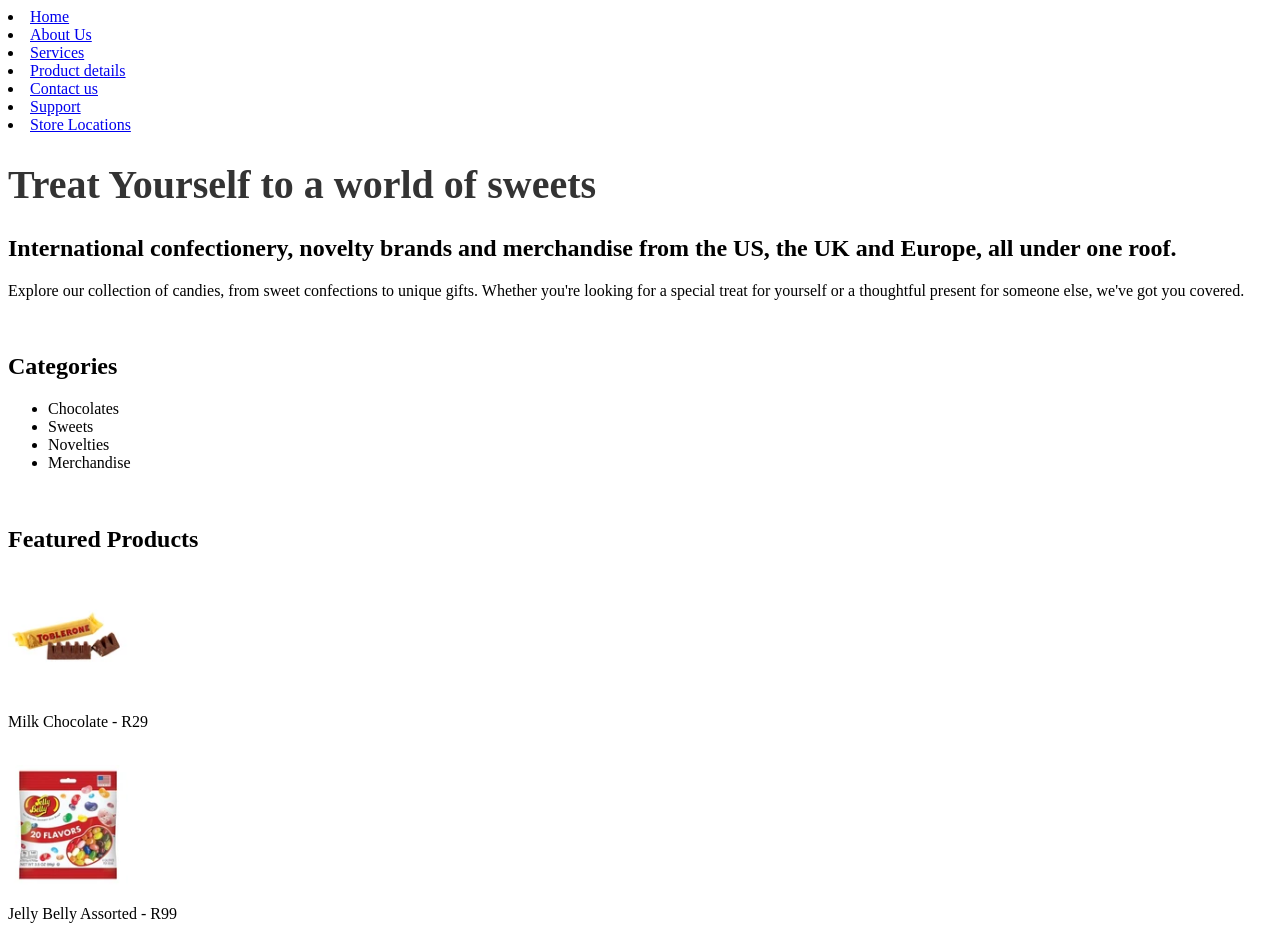
==== index.html @ aae962df "part 1 structure" ====
<!DOCTYPE html>
<html lang="en">
<head>
    <meta charset="UTF-8">
    <meta name="viewport" content="width=device-width, initial-scale=1.0">
    <title>Candylicious - Home</title>
</head>
<body>
    <nav>
        <li><a href="index.html">Home</a></li>
        <li><a href="about.html">About Us</a></li>
        <li><a href="services.html">Services</a></li>
        <li><a href="products.html">Product details</a></li>
        <li><a href="contact.html">Contact us</a></li>
        <li><a href="support.html">Support</a></li>
        <li><a href="location.html">Store Locations</a></li>
    </nav>
<h1 style="color: #333; font-size: 2.5em;">Treat Yourself to a world of sweets</h1>
<h2>International confectionery, novelty brands and merchandise from the US, the UK and Europe, all under one roof.</h2>
<p>Explore our collection of candies, from sweet confections to unique gifts. Whether you're looking for a special treat for yourself or a thoughtful present for someone else, we've got you covered.
</p>
<br>
<h2>Categories</h2>
<ul>
    <li>Chocolates</li>
    <li>Sweets</li>
    <li>Novelties</li>
    <li>Merchandise</li>
</ul>
<br>
<h2>Featured Products</h2>
<img src="img/toble-20g.webp" width="120">
<p>Milk Chocolate - R29</p>
<br>
<img src="img/jelly-belly-20-assorted.webp" width="120">
<p>Jelly Belly Assorted - R99</p>

</body>
</html>
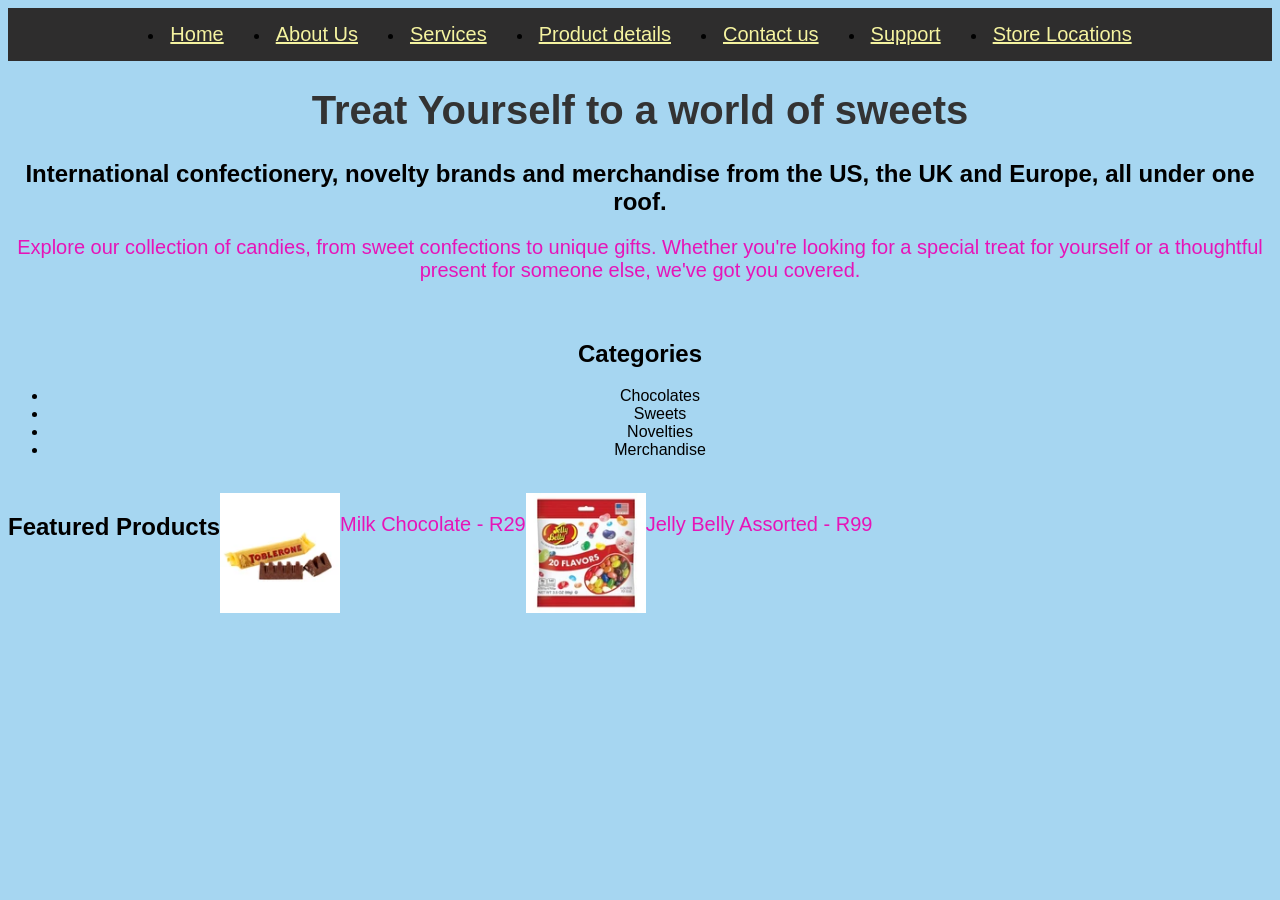
==== commit 1bc92700: "New feature: Added CSS styling to the website" ====
--- a/index.html
+++ b/index.html
@@ -4,9 +4,8 @@
     <meta charset="UTF-8">
     <meta name="viewport" content="width=device-width, initial-scale=1.0">
     <title>Candylicious - Home</title>
-</head>
-<body>
-    <nav>
+    <link rel="stylesheet" href="style.css">
+     <nav>
         <li><a href="index.html">Home</a></li>
         <li><a href="about.html">About Us</a></li>
         <li><a href="services.html">Services</a></li>
@@ -15,6 +14,9 @@
         <li><a href="support.html">Support</a></li>
         <li><a href="location.html">Store Locations</a></li>
     </nav>
+</head>
+<body>
+   
 <h1 style="color: #333; font-size: 2.5em;">Treat Yourself to a world of sweets</h1>
 <h2>International confectionery, novelty brands and merchandise from the US, the UK and Europe, all under one roof.</h2>
 <p>Explore our collection of candies, from sweet confections to unique gifts. Whether you're looking for a special treat for yourself or a thoughtful present for someone else, we've got you covered.
@@ -28,12 +30,13 @@
     <li>Merchandise</li>
 </ul>
 <br>
+<section class="Products">
 <h2>Featured Products</h2>
 <img src="img/toble-20g.webp" width="120">
 <p>Milk Chocolate - R29</p>
 <br>
 <img src="img/jelly-belly-20-assorted.webp" width="120">
 <p>Jelly Belly Assorted - R99</p>
-
+</section>
 </body>
 </html>
--- a/style.css
+++ b/style.css
@@ -0,0 +1,67 @@
+body {
+    background-color: #a6d6f1;
+    font-family: Arial, sans-serif;
+    text-align: center;
+}
+
+h1 {
+    color: #c3e40d;
+}
+
+p {
+    color: #e614b8;
+    font-size: 20px;
+}
+
+button {
+    background-color: #4CAF50;
+    color: white;
+    padding: 10px 20px;
+    border: none;
+    border-radius: 5px;
+    cursor: pointer;
+}
+
+.hero {
+    background-color: #23d11d;
+    padding: 60px 30px;
+    text-align: center;
+    margin: 30px;
+    border-radius: 25px;
+}
+
+nav {
+    display: flex;
+    justify-content: center;
+    gap: 30px;
+    background-color: #2e2d2d;
+    padding: 15px;
+}
+nav a {
+    color: rgb(245, 243, 160);
+    font-size: 20px;
+}
+
+nav a:hover {
+    text-decoration: underline;
+}
+
+.content {
+    background-color: #e68b14;
+    text-align: center;
+    padding: 60px 30px;
+    margin: 30px;
+    border-radius: 25px;
+}
+
+.footer {
+    background-color: #2e2d2d;
+    text-align: left;
+    padding: 60px 30px;
+    margin: 30px;
+    border-radius: 25px;    
+}
+.Products {
+    display: flex;
+    flex-direction: row;
+}
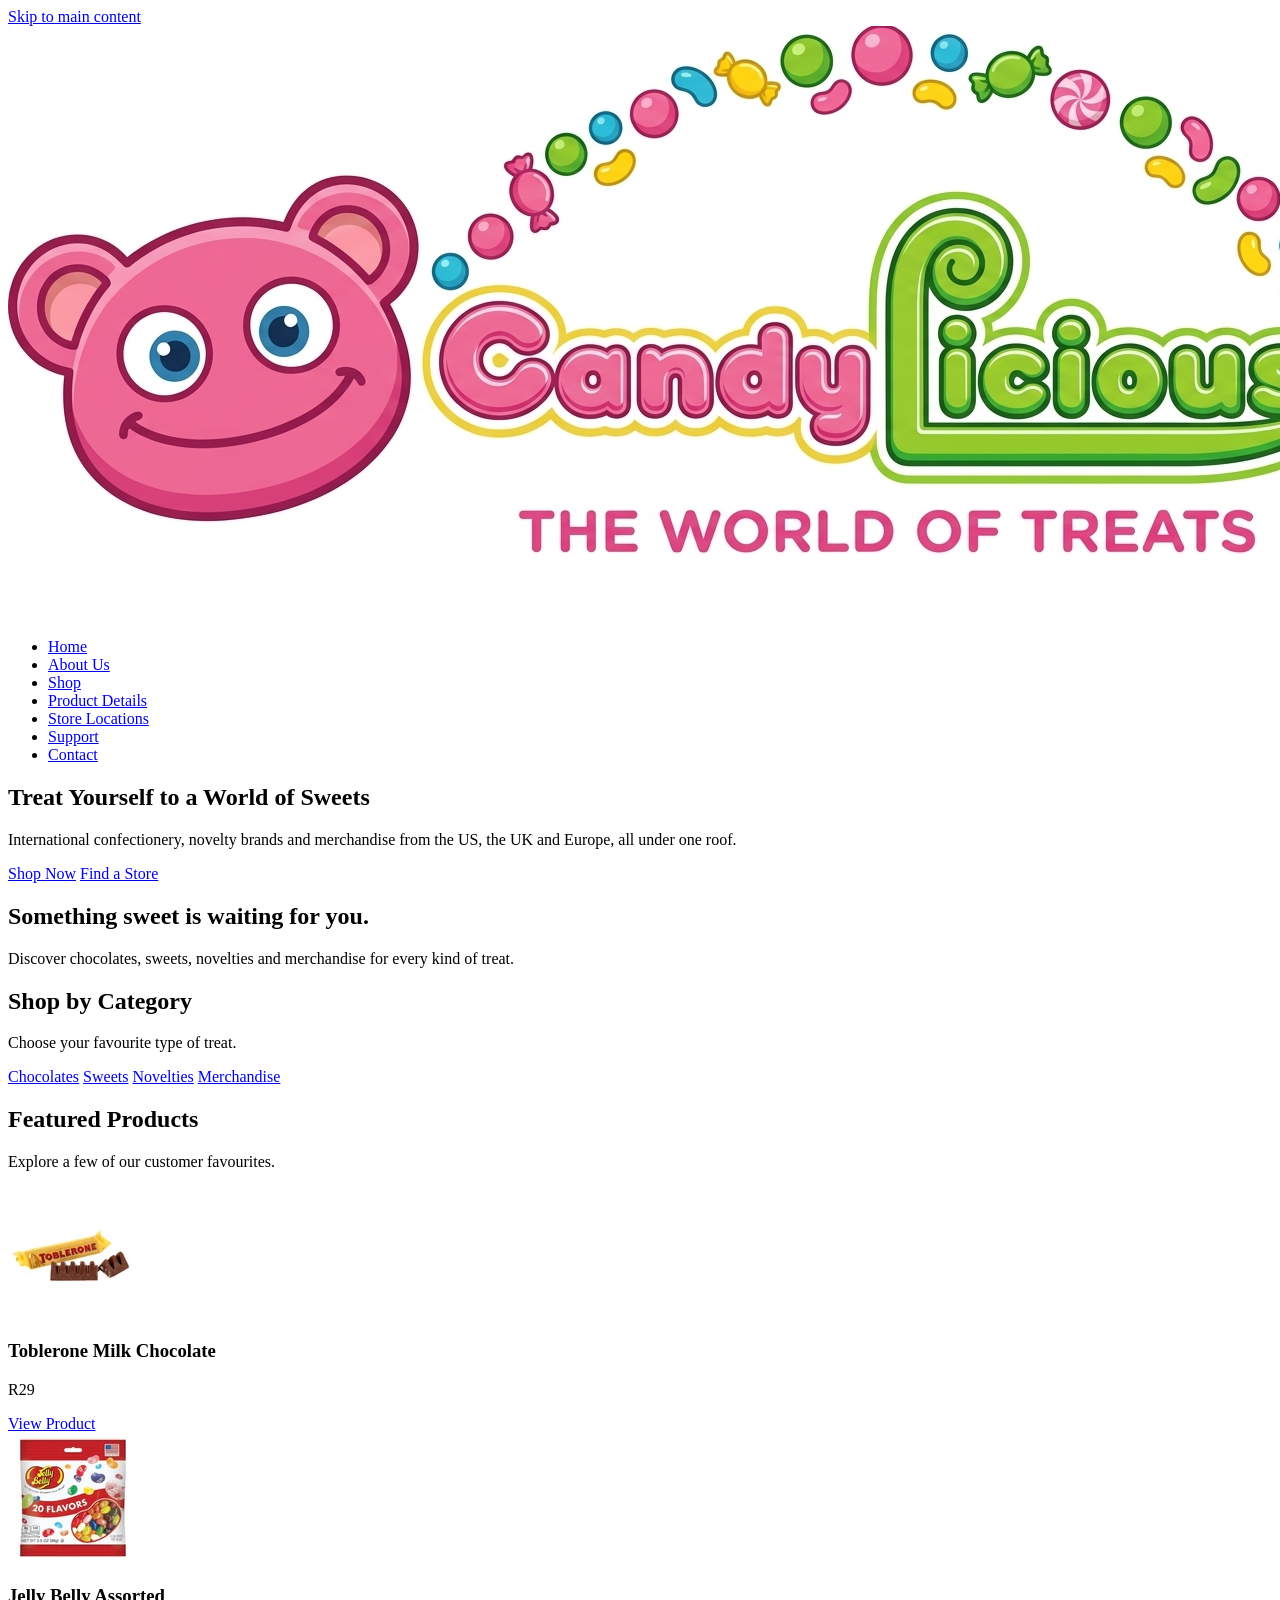
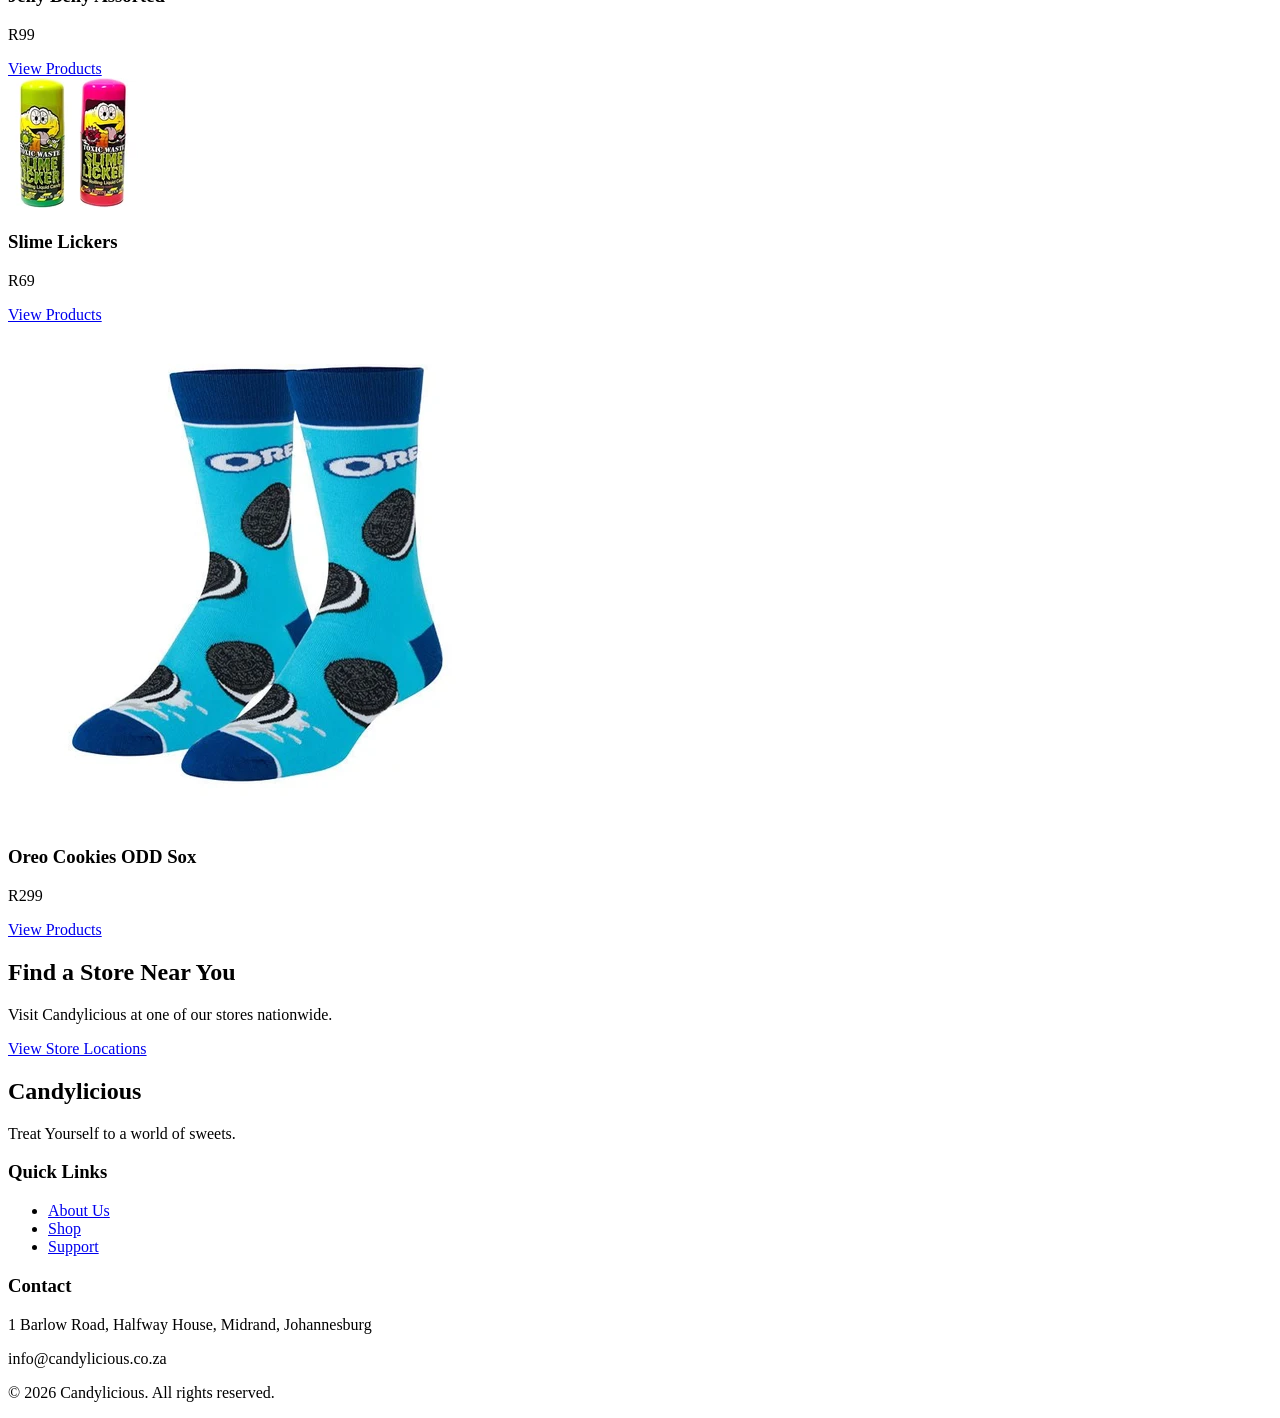
==== commit 654725c8: "updated  4 pages" ====
--- a/index.html
+++ b/index.html
@@ -1,42 +1,119 @@
 <!DOCTYPE html>
 <html lang="en">
 <head>
-    <meta charset="UTF-8">
-    <meta name="viewport" content="width=device-width, initial-scale=1.0">
-    <title>Candylicious - Home</title>
-    <link rel="stylesheet" href="style.css">
-     <nav>
-        <li><a href="index.html">Home</a></li>
-        <li><a href="about.html">About Us</a></li>
-        <li><a href="services.html">Services</a></li>
-        <li><a href="products.html">Product details</a></li>
-        <li><a href="contact.html">Contact us</a></li>
-        <li><a href="support.html">Support</a></li>
-        <li><a href="location.html">Store Locations</a></li>
-    </nav>
+  <meta charset="UTF-8">
+  <meta name="viewport" content="width=device-width, initial-scale=1.0">
+  <meta name="description" content="Candylicious offers global confectionery, novelty brands and merchandise.">
+  <title>Candylicious | Home</title>
+  <link rel="stylesheet" href="css/style.css">
 </head>
 <body>
-   
-<h1 style="color: #333; font-size: 2.5em;">Treat Yourself to a world of sweets</h1>
-<h2>International confectionery, novelty brands and merchandise from the US, the UK and Europe, all under one roof.</h2>
-<p>Explore our collection of candies, from sweet confections to unique gifts. Whether you're looking for a special treat for yourself or a thoughtful present for someone else, we've got you covered.
-</p>
-<br>
-<h2>Categories</h2>
-<ul>
-    <li>Chocolates</li>
-    <li>Sweets</li>
-    <li>Novelties</li>
-    <li>Merchandise</li>
-</ul>
-<br>
-<section class="Products">
-<h2>Featured Products</h2>
-<img src="img/toble-20g.webp" width="120">
-<p>Milk Chocolate - R29</p>
-<br>
-<img src="img/jelly-belly-20-assorted.webp" width="120">
-<p>Jelly Belly Assorted - R99</p>
-</section>
+  <a class="skip-link" href="#main-content">Skip to main content</a>
+  <header class="site-header">
+    <div class="container header-inner">
+      <a class="brand" href="index.html">
+        <span class="brand-mark" aria-hidden="true">
+          <img src="img/logo_with_name.jpg" alt="Candylicious logo">
+        </span>
+       
+      </a>
+      <nav aria-label="Main navigation">
+        <ul class="nav-list">
+          <li><a class="active" href="index.html">Home</a></li>
+          <li><a href="about.html">About Us</a></li>
+          <li><a href="services.html">Shop</a></li>
+          <li><a href="products.html">Product Details</a></li>
+          <li><a href="location.html">Store Locations</a></li>
+          <li><a href="support.html">Support</a></li>
+          <li><a href="contact.html">Contact</a></li>
+        </ul>
+      </nav>
+    </div>
+  </header>
+
+  <main id="main-content">
+    <section class="hero">
+      <div class="container hero-grid">
+        <div>
+          <h1>Treat Yourself to a World of Sweets</h1>
+          <p>International confectionery, novelty brands and merchandise from the US, the UK and Europe, all under one roof.</p>
+          <div class="hero-actions">
+            <a class="btn" href="services.html">Shop Now</a>
+            <a class="btn btn-secondary" href="location.html">Find a Store</a>
+          </div>
+        </div>
+        <div class="hero-card">
+          <h2>Something sweet is waiting for you.</h2>
+          <p>Discover chocolates, sweets, novelties and merchandise for every kind of treat.</p>
+        </div>
+      </div>
+    </section>
+
+    <section class="section" aria-labelledby="categories-heading">
+      <div class="container">
+        <div class="section-heading">
+          <h2 id="categories-heading">Shop by Category</h2>
+          <p>Choose your favourite type of treat.</p>
+        </div>
+        <div class="category-grid">
+          <a class="category-card" href="services.html#chocolates">Chocolates</a>
+          <a class="category-card" href="services.html#sweets">Sweets</a>
+          <a class="category-card" href="services.html#novelties">Novelties</a>
+          <a class="category-card" href="services.html#merchandise">Merchandise</a>
+        </div>
+      </div>
+    </section>
+
+    <section class="section" aria-labelledby="featured-heading">
+      <div class="container">
+        <div class="section-heading">
+          <h2 id="featured-heading">Featured Products</h2>
+          <p>Explore a few of our customer favourites.</p>
+        </div>
+        <div class="product-grid">
+          <article class="product-card">
+            <img src="img/toble-20g.webp" alt="Toblerone milk chocolate bar" loading="lazy">
+            <h3>Toblerone Milk Chocolate</h3>
+            <p class="price">R29</p>
+            <a class="btn" href="products.html">View Product</a>
+          </article>
+          <article class="product-card">
+            <img src="img/jelly-belly-20-assorted.webp" alt="Jelly Belly assorted sweets" loading="lazy">
+            <h3>Jelly Belly Assorted</h3>
+            <p class="price">R99</p>
+            <a class="btn" href="services.html#sweets">View Products</a>
+          </article>
+          <article class="product-card">
+            <img src="img/slime-lickers.webp" alt="Slime Lickers novelty sweet" loading="lazy">
+            <h3>Slime Lickers</h3>
+            <p class="price">R69</p>
+            <a class="btn" href="services.html#novelties">View Products</a>
+          </article>
+          <article class="product-card">
+            <img src="img/odd-sox-mens-crew-oreo-cookies-.webp" alt="Oreo Cookies novelty socks" loading="lazy">
+            <h3>Oreo Cookies ODD Sox</h3>
+            <p class="price">R299</p>
+            <a class="btn" href="services.html#merchandise">View Products</a>
+          </article>
+        </div>
+      </div>
+    </section>
+
+    <section class="container promo-strip">
+      <h2>Find a Store Near You</h2>
+      <p>Visit Candylicious at one of our stores nationwide.</p>
+      <a class="btn btn-secondary" href="location.html">View Store Locations</a>
+    </section>
+  </main>
+
+  <footer class="site-footer">
+    <div class="container footer-grid">
+      <div><h2>Candylicious</h2><p>Treat Yourself to a world of sweets.</p></div>
+      <div><h3>Quick Links</h3><ul><li><a href="about.html">About Us</a></li><li><a href="services.html">Shop</a></li><li><a href="support.html">Support</a></li></ul></div>
+      <div><h3>Contact</h3><p>1 Barlow Road, Halfway House, Midrand, Johannesburg</p><p>info@candylicious.co.za</p></div>
+    </div>
+    <div class="container copyright"><p>&copy; 2026 Candylicious. All rights reserved.</p></div>
+  </footer>
+  <script src="js/main.js"></script>
 </body>
-</html>+</html>
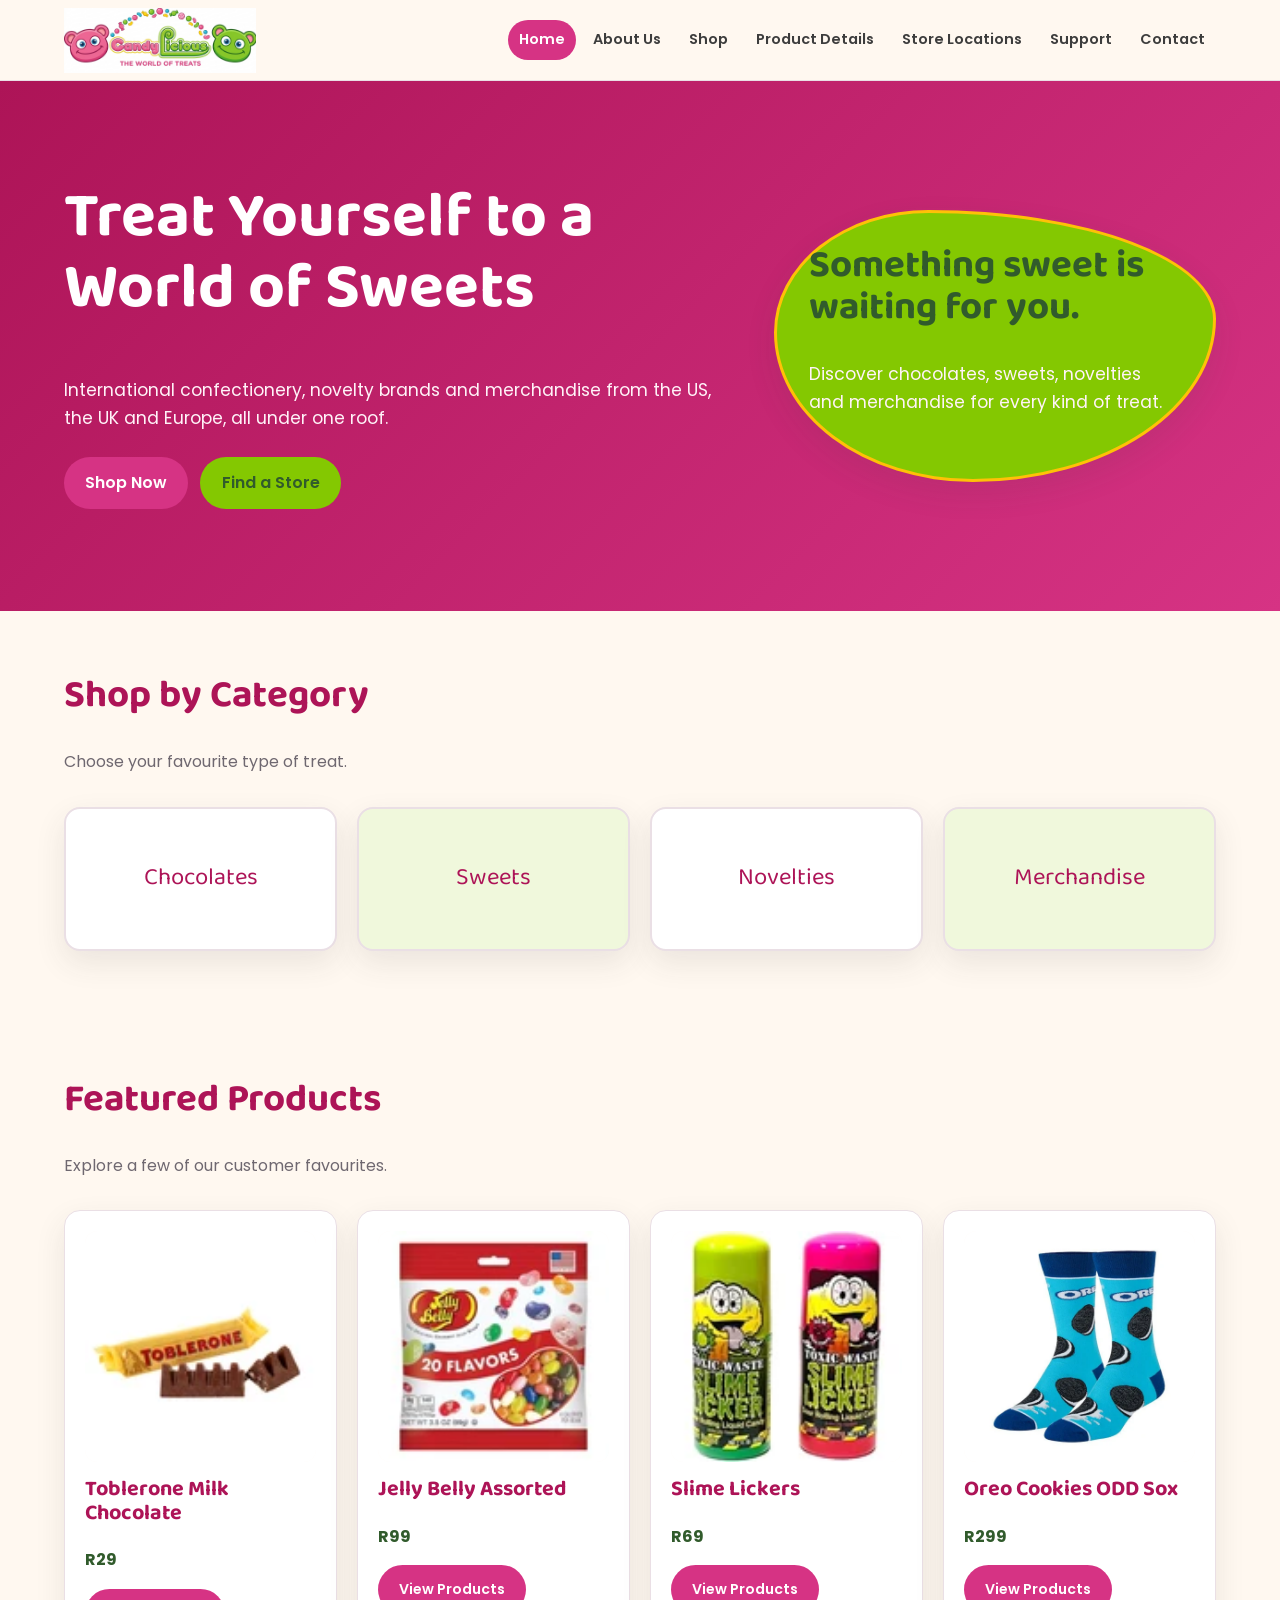
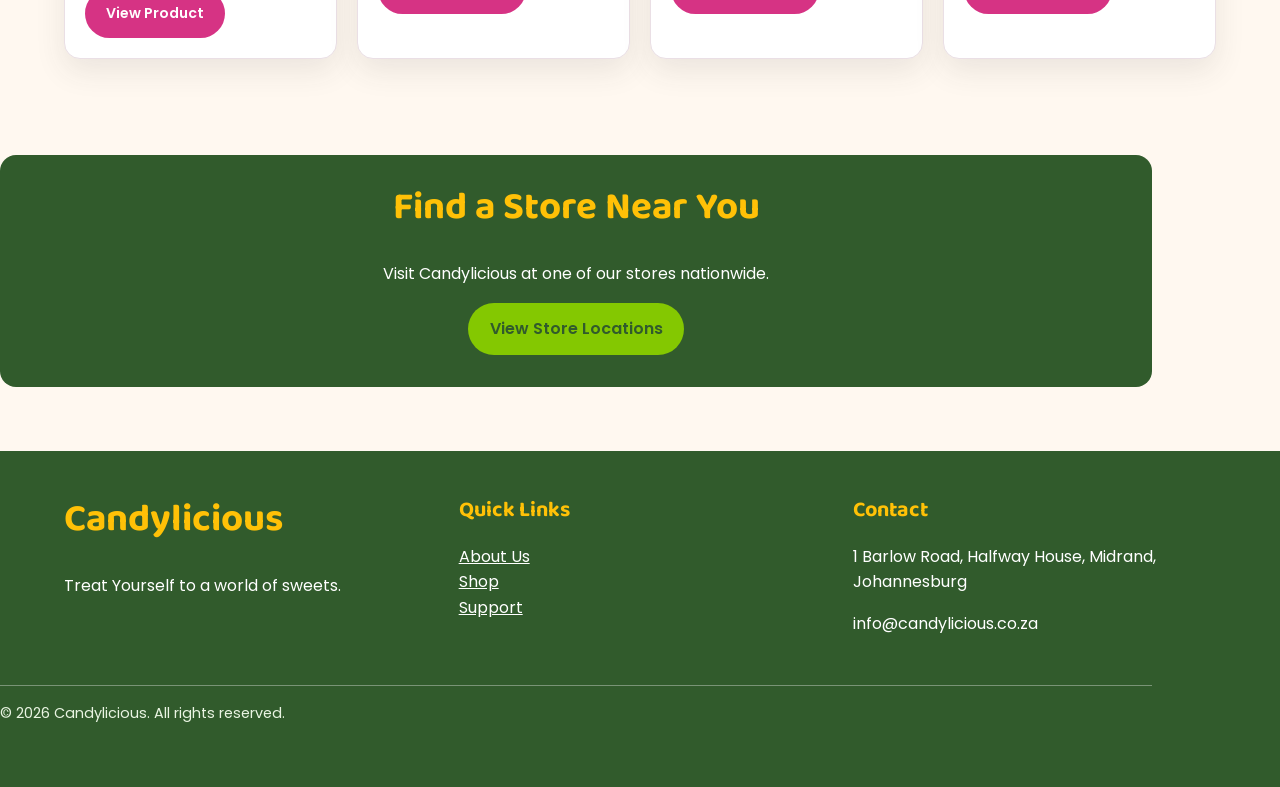
==== commit 3bf95225: "Part 2 Done" ====
--- a/index.html
+++ b/index.html
@@ -1,119 +1,140 @@
 <!DOCTYPE html>
 <html lang="en">
+
 <head>
-  <meta charset="UTF-8">
-  <meta name="viewport" content="width=device-width, initial-scale=1.0">
-  <meta name="description" content="Candylicious offers global confectionery, novelty brands and merchandise.">
-  <title>Candylicious | Home</title>
-  <link rel="stylesheet" href="css/style.css">
+    <meta charset="UTF-8">
+    <meta name="viewport" content="width=device-width, initial-scale=1.0">
+    <meta name="description" content="Candylicious offers global confectionery, novelty brands and merchandise.">
+    <title>Candylicious | Home</title>
+    <link rel="stylesheet" href="style.css">
 </head>
+
 <body>
-  <a class="skip-link" href="#main-content">Skip to main content</a>
-  <header class="site-header">
-    <div class="container header-inner">
-      <a class="brand" href="index.html">
-        <span class="brand-mark" aria-hidden="true">
-          <img src="img/logo_with_name.jpg" alt="Candylicious logo">
-        </span>
-       
-      </a>
-      <nav aria-label="Main navigation">
-        <ul class="nav-list">
-          <li><a class="active" href="index.html">Home</a></li>
-          <li><a href="about.html">About Us</a></li>
-          <li><a href="services.html">Shop</a></li>
-          <li><a href="products.html">Product Details</a></li>
-          <li><a href="location.html">Store Locations</a></li>
-          <li><a href="support.html">Support</a></li>
-          <li><a href="contact.html">Contact</a></li>
-        </ul>
-      </nav>
-    </div>
-  </header>
+    <a class="skip-link" href="#main-content">Skip to main content</a>
+    <header class="site-header">
+        <div class="container header-inner">
+            <a class="brand" href="index.html">
+                <span class="brand-mark" aria-hidden="true">
+                    <img src="img/logo_with_name.jpg" alt="Candylicious logo">
+                </span>
 
-  <main id="main-content">
-    <section class="hero">
-      <div class="container hero-grid">
-        <div>
-          <h1>Treat Yourself to a World of Sweets</h1>
-          <p>International confectionery, novelty brands and merchandise from the US, the UK and Europe, all under one roof.</p>
-          <div class="hero-actions">
-            <a class="btn" href="services.html">Shop Now</a>
-            <a class="btn btn-secondary" href="location.html">Find a Store</a>
-          </div>
+            </a>
+            <nav aria-label="Main navigation">
+                <ul class="nav-list">
+                    <li><a class="active" href="index.html">Home</a></li>
+                    <li><a href="about.html">About Us</a></li>
+                    <li><a href="services.html">Shop</a></li>
+                    <li><a href="products.html">Product Details</a></li>
+                    <li><a href="location.html">Store Locations</a></li>
+                    <li><a href="support.html">Support</a></li>
+                    <li><a href="contact.html">Contact</a></li>
+                </ul>
+            </nav>
         </div>
-        <div class="hero-card">
-          <h2>Something sweet is waiting for you.</h2>
-          <p>Discover chocolates, sweets, novelties and merchandise for every kind of treat.</p>
+    </header>
+
+    <main id="main-content">
+        <section class="hero">
+            <div class="container hero-grid">
+                <div>
+                    <h1>Treat Yourself to a World of Sweets</h1>
+                    <p>International confectionery, novelty brands and merchandise from the US, the UK and Europe, all
+                        under one roof.</p>
+                    <div class="hero-actions">
+                        <a class="btn" href="services.html">Shop Now</a>
+                        <a class="btn btn-secondary" href="location.html">Find a Store</a>
+                    </div>
+                </div>
+                <div class="hero-card">
+                    <h2>Something sweet is waiting for you.</h2>
+                    <p>Discover chocolates, sweets, novelties and merchandise for every kind of treat.</p>
+                </div>
+            </div>
+        </section>
+
+        <section class="section" aria-labelledby="categories-heading">
+            <div class="container">
+                <div class="section-heading">
+                    <h2 id="categories-heading">Shop by Category</h2>
+                    <p>Choose your favourite type of treat.</p>
+                </div>
+                <div class="category-grid">
+                    <a class="category-card" href="services.html#chocolates">Chocolates</a>
+                    <a class="category-card" href="services.html#sweets">Sweets</a>
+                    <a class="category-card" href="services.html#novelties">Novelties</a>
+                    <a class="category-card" href="services.html#merchandise">Merchandise</a>
+                </div>
+            </div>
+        </section>
+
+        <section class="section" aria-labelledby="featured-heading">
+            <div class="container">
+                <div class="section-heading">
+                    <h2 id="featured-heading">Featured Products</h2>
+                    <p>Explore a few of our customer favourites.</p>
+                </div>
+                <div class="product-grid">
+                    <article class="product-card">
+                        <img src="img/toble-20g.webp" alt="Toblerone milk chocolate bar" loading="lazy">
+                        <h3>Toblerone Milk Chocolate</h3>
+                        <p class="price">R29</p>
+                        <a class="btn" href="products.html">View Product</a>
+                    </article>
+                    <article class="product-card">
+                        <img src="img/jelly-belly-20-assorted.webp" alt="Jelly Belly assorted sweets" loading="lazy">
+                        <h3>Jelly Belly Assorted</h3>
+                        <p class="price">R99</p>
+                        <a class="btn" href="services.html#sweets">View Products</a>
+                    </article>
+                    <article class="product-card">
+                        <img src="img/slime-lickers.webp" alt="Slime Lickers novelty sweet" loading="lazy">
+                        <h3>Slime Lickers</h3>
+                        <p class="price">R69</p>
+                        <a class="btn" href="services.html#novelties">View Products</a>
+                    </article>
+                    <article class="product-card">
+                        <img src="img/odd-sox-mens-crew-oreo-cookies-.webp" alt="Oreo Cookies novelty socks"
+                            loading="lazy">
+                        <h3>Oreo Cookies ODD Sox</h3>
+                        <p class="price">R299</p>
+                        <a class="btn" href="services.html#merchandise">View Products</a>
+                    </article>
+                </div>
+            </div>
+        </section>
+
+        <section class="container promo-strip">
+            <h2>Find a Store Near You</h2>
+            <p>Visit Candylicious at one of our stores nationwide.</p>
+            <a class="btn btn-secondary" href="location.html">View Store Locations</a>
+        </section>
+    </main>
+
+    <footer class="site-footer">
+        <div class="container footer-grid">
+            <div>
+                <h2>Candylicious</h2>
+                <p>Treat Yourself to a world of sweets.</p>
+            </div>
+            <div>
+                <h3>Quick Links</h3>
+                <ul>
+                    <li><a href="about.html">About Us</a></li>
+                    <li><a href="services.html">Shop</a></li>
+                    <li><a href="support.html">Support</a></li>
+                </ul>
+            </div>
+            <div>
+                <h3>Contact</h3>
+                <p>1 Barlow Road, Halfway House, Midrand, Johannesburg</p>
+                <p>info@candylicious.co.za</p>
+            </div>
         </div>
-      </div>
-    </section>
+        <div class="container copyright">
+            <p>&copy; 2026 Candylicious. All rights reserved.</p>
+        </div>
+    </footer>
+    <script src="js/main.js"></script>
+</body>
 
-    <section class="section" aria-labelledby="categories-heading">
-      <div class="container">
-        <div class="section-heading">
-          <h2 id="categories-heading">Shop by Category</h2>
-          <p>Choose your favourite type of treat.</p>
-        </div>
-        <div class="category-grid">
-          <a class="category-card" href="services.html#chocolates">Chocolates</a>
-          <a class="category-card" href="services.html#sweets">Sweets</a>
-          <a class="category-card" href="services.html#novelties">Novelties</a>
-          <a class="category-card" href="services.html#merchandise">Merchandise</a>
-        </div>
-      </div>
-    </section>
-
-    <section class="section" aria-labelledby="featured-heading">
-      <div class="container">
-        <div class="section-heading">
-          <h2 id="featured-heading">Featured Products</h2>
-          <p>Explore a few of our customer favourites.</p>
-        </div>
-        <div class="product-grid">
-          <article class="product-card">
-            <img src="img/toble-20g.webp" alt="Toblerone milk chocolate bar" loading="lazy">
-            <h3>Toblerone Milk Chocolate</h3>
-            <p class="price">R29</p>
-            <a class="btn" href="products.html">View Product</a>
-          </article>
-          <article class="product-card">
-            <img src="img/jelly-belly-20-assorted.webp" alt="Jelly Belly assorted sweets" loading="lazy">
-            <h3>Jelly Belly Assorted</h3>
-            <p class="price">R99</p>
-            <a class="btn" href="services.html#sweets">View Products</a>
-          </article>
-          <article class="product-card">
-            <img src="img/slime-lickers.webp" alt="Slime Lickers novelty sweet" loading="lazy">
-            <h3>Slime Lickers</h3>
-            <p class="price">R69</p>
-            <a class="btn" href="services.html#novelties">View Products</a>
-          </article>
-          <article class="product-card">
-            <img src="img/odd-sox-mens-crew-oreo-cookies-.webp" alt="Oreo Cookies novelty socks" loading="lazy">
-            <h3>Oreo Cookies ODD Sox</h3>
-            <p class="price">R299</p>
-            <a class="btn" href="services.html#merchandise">View Products</a>
-          </article>
-        </div>
-      </div>
-    </section>
-
-    <section class="container promo-strip">
-      <h2>Find a Store Near You</h2>
-      <p>Visit Candylicious at one of our stores nationwide.</p>
-      <a class="btn btn-secondary" href="location.html">View Store Locations</a>
-    </section>
-  </main>
-
-  <footer class="site-footer">
-    <div class="container footer-grid">
-      <div><h2>Candylicious</h2><p>Treat Yourself to a world of sweets.</p></div>
-      <div><h3>Quick Links</h3><ul><li><a href="about.html">About Us</a></li><li><a href="services.html">Shop</a></li><li><a href="support.html">Support</a></li></ul></div>
-      <div><h3>Contact</h3><p>1 Barlow Road, Halfway House, Midrand, Johannesburg</p><p>info@candylicious.co.za</p></div>
-    </div>
-    <div class="container copyright"><p>&copy; 2026 Candylicious. All rights reserved.</p></div>
-  </footer>
-  <script src="js/main.js"></script>
-</body>
-</html>
+</html>
--- a/style.css
+++ b/style.css
@@ -0,0 +1,773 @@
+@import url('https://fonts.googleapis.com/css2?family=Baloo+2:wght@600;700&family=Poppins:wght@400;500;600&display=swap');
+
+:root {
+  --cream: #fff8f0;
+  --white: #ffffff;
+  --raspberry: #d63384;
+  --raspberry-dark: #ad1457;
+  --yellow: #ffc107;
+  --lime: #84c801;
+  --green-dark: #315b2c;
+  --ink: #3d3d3d;
+  --muted: #6f6870;
+  --border: #eadfe5;
+  --shadow: 0 12px 30px rgba(61, 61, 61, 0.1);
+  --radius: 1rem;
+  --max-width: 72rem;
+}
+
+*,
+*::before,
+*::after {
+  box-sizing: border-box;
+}
+
+html {
+  scroll-behavior: smooth;
+}
+
+body {
+  margin: 0;
+  background: var(--cream);
+  color: var(--ink);
+  font-family: 'Poppins', Arial, sans-serif;
+  font-size: 1rem;
+  line-height: 1.6;
+}
+
+img {
+  display: block;
+  max-width: 100%;
+  height: auto;
+}
+
+a {
+  color: var(--raspberry-dark);
+}
+
+a:hover {
+  color: var(--raspberry);
+}
+
+button,
+input,
+textarea,
+select {
+  font: inherit;
+}
+
+button,
+.btn {
+  cursor: pointer;
+}
+
+h1,
+h2,
+h3 {
+  margin-top: 0;
+  color: var(--raspberry-dark);
+  font-family: 'Baloo 2', Arial, sans-serif;
+  line-height: 1.1;
+}
+
+h1 {
+  font-size: clamp(2.2rem, 5vw, 4rem);
+}
+
+h2 {
+  font-size: clamp(1.7rem, 3vw, 2.5rem);
+}
+
+h3 {
+  font-size: 1.35rem;
+}
+
+p {
+  margin-top: 0;
+}
+
+.container {
+  width: min(100% - 2rem, var(--max-width));
+  margin-inline: auto;
+}
+
+.skip-link {
+  position: absolute;
+  left: -9999px;
+  top: 0.5rem;
+  z-index: 100;
+  padding: 0.6rem 1rem;
+  background: var(--green-dark);
+  color: var(--white);
+}
+
+.skip-link:focus {
+  left: 0.5rem;
+}
+
+/* Header */
+.site-header {
+  position: sticky;
+  top: 0;
+  z-index: 10;
+  background: rgba(255, 248, 240, 0.96);
+  border-bottom: 1px solid var(--border);
+  backdrop-filter: blur(8px);
+}
+
+.header-inner {
+  display: flex;
+  align-items: center;
+  justify-content: space-between;
+  gap: 1rem;
+  min-height: 5rem;
+}
+
+.brand {
+  display: inline-flex;
+  align-items: center;
+  gap: 0.6rem;
+  color: var(--raspberry-dark);
+  font-family: 'Baloo 2', Arial, sans-serif;
+  font-size: 1.7rem;
+  font-weight: 700;
+  text-decoration: none;
+}
+
+.brand-mark {
+  display: grid;
+  width: 12rem;
+  height: 4rem;
+  place-items: center;
+  border-radius: 0;
+  background: transparent;
+  color: var(--raspberry-dark);
+  box-shadow: none;
+  overflow: visible;
+}
+
+.brand-mark img,
+.brand-mark svg {
+  display: block;
+  width: 100%;
+  height: 100%;
+  object-fit: contain;
+}
+
+.brand-text {
+  white-space: nowrap;
+}
+
+.nav-list {
+  display: flex;
+  flex-wrap: wrap;
+  justify-content: flex-end;
+  gap: 0.35rem;
+  padding: 0;
+  margin: 0;
+  list-style: none;
+}
+
+.nav-list a {
+  display: block;
+  padding: 0.55rem 0.7rem;
+  border-radius: 999px;
+  color: var(--ink);
+  font-size: 0.9rem;
+  font-weight: 600;
+  text-decoration: none;
+}
+
+.nav-list a:hover,
+.nav-list a:focus-visible,
+.nav-list a.active {
+  background: var(--raspberry);
+  color: var(--white);
+}
+
+main {
+  min-height: 60vh;
+}
+
+.section {
+  padding: 4rem 0;
+}
+
+.section-heading {
+  max-width: 42rem;
+  margin-bottom: 2rem;
+}
+
+.section-heading p {
+  color: var(--muted);
+}
+
+/* Buttons */
+.btn {
+  display: inline-block;
+  border: 2px solid transparent;
+  border-radius: 999px;
+  padding: 0.7rem 1.2rem;
+  background: var(--raspberry);
+  color: var(--white);
+  font-weight: 600;
+  text-decoration: none;
+  transition: transform 0.2s ease, background-color 0.2s ease;
+}
+
+.btn:hover,
+.btn:focus-visible {
+  transform: translateY(-2px);
+  background: var(--raspberry-dark);
+  color: var(--white);
+}
+
+.btn-secondary {
+  background: var(--lime);
+  color: var(--green-dark);
+}
+
+.btn-secondary:hover,
+.btn-secondary:focus-visible {
+  background: var(--green-dark);
+  color: var(--white);
+}
+
+.btn-outline {
+  border-color: var(--raspberry);
+  background: transparent;
+  color: var(--raspberry-dark);
+}
+
+/* Homepage and shared hero */
+.hero {
+  padding: clamp(3.5rem, 8vw, 7rem) 0;
+  background: linear-gradient(135deg, var(--raspberry-dark), var(--raspberry));
+  color: var(--white);
+}
+
+.hero-grid {
+  display: grid;
+  grid-template-columns: 1.2fr 0.8fr;
+  align-items: center;
+  gap: 3rem;
+}
+
+.hero h1,
+.hero h2 {
+  color: var(--white);
+}
+
+.hero p {
+  max-width: 42rem;
+  color: #fff3f8;
+  font-size: 1.08rem;
+}
+
+.hero-card {
+  min-height: 17rem;
+  padding: 2rem;
+  border: 3px solid var(--yellow);
+  border-radius: 35% 65% 55% 45% / 45% 40% 60% 55%;
+  background: var(--lime);
+  color: var(--green-dark);
+  box-shadow: var(--shadow);
+}
+
+.hero-card h2 {
+  color: var(--green-dark);
+}
+
+.hero-actions {
+  display: flex;
+  flex-wrap: wrap;
+  gap: 0.75rem;
+  margin-top: 1.5rem;
+}
+
+.category-grid,
+.product-grid,
+.value-grid,
+.location-grid,
+.news-grid {
+  display: grid;
+  gap: 1.25rem;
+}
+
+.category-grid {
+  grid-template-columns: repeat(4, 1fr);
+}
+
+.category-card {
+  min-height: 9rem;
+  display: grid;
+  place-items: center;
+  padding: 1rem;
+  border: 2px solid var(--border);
+  border-radius: var(--radius);
+  background: var(--white);
+  box-shadow: var(--shadow);
+  color: var(--raspberry-dark);
+  font-family: 'Baloo 2', Arial, sans-serif;
+  font-size: 1.5rem;
+  text-align: center;
+  text-decoration: none;
+  transition: transform 0.2s ease, border-color 0.2s ease;
+}
+
+.category-card:nth-child(even) {
+  background: #f0f8dc;
+}
+
+.category-card:hover,
+.category-card:focus-visible {
+  transform: translateY(-4px);
+  border-color: var(--lime);
+}
+
+.product-grid {
+  grid-template-columns: repeat(4, 1fr);
+}
+
+.product-card,
+.info-card,
+.location-card,
+.news-card,
+.form-card {
+  padding: 1.25rem;
+  border: 1px solid var(--border);
+  border-radius: var(--radius);
+  background: var(--white);
+  box-shadow: var(--shadow);
+}
+
+.product-card img,
+.news-card img {
+  width: 100%;
+  aspect-ratio: 1 / 1;
+  object-fit: contain;
+  margin-bottom: 1rem;
+  border-radius: 0.75rem;
+  background: #fffdf9;
+}
+
+.product-card .price {
+  color: var(--green-dark);
+  font-weight: 700;
+}
+
+.product-card .btn {
+  font-size: 0.88rem;
+}
+
+.promo-strip {
+  margin: 2rem 0 0;
+  padding: 2rem;
+  border-radius: var(--radius);
+  background: var(--green-dark);
+  color: var(--white);
+  text-align: center;
+}
+
+.promo-strip h2 {
+  color: var(--yellow);
+}
+
+.story-grid,
+.contact-grid,
+.product-detail-grid,
+.shop-layout,
+.map-layout {
+  display: grid;
+  gap: 2rem;
+}
+
+.story-grid {
+  grid-template-columns: 1.2fr 0.8fr;
+  align-items: center;
+}
+
+.story-image {
+  min-height: 18rem;
+  border-radius: 30% 70% 55% 45% / 45% 40% 60% 55%;
+  background: linear-gradient(135deg, var(--yellow), var(--lime));
+}
+
+.value-grid {
+  grid-template-columns: repeat(3, 1fr);
+}
+
+.info-card {
+  border-top: 0.45rem solid var(--lime);
+}
+
+.info-card:nth-child(2) {
+  border-top-color: var(--yellow);
+}
+
+.info-card:nth-child(3) {
+  border-top-color: var(--raspberry);
+}
+
+.stats-grid {
+  display: grid;
+  grid-template-columns: repeat(4, 1fr);
+  gap: 1rem;
+  margin-top: 2rem;
+}
+
+.stat {
+  padding: 1.2rem;
+  border-radius: var(--radius);
+  background: var(--green-dark);
+  color: var(--white);
+  text-align: center;
+}
+
+.stat strong,
+.stat span {
+  display: block;
+}
+
+.stat strong {
+  color: var(--yellow);
+  font-family: 'Baloo 2', Arial, sans-serif;
+  font-size: 2rem;
+}
+
+.shop-layout {
+  grid-template-columns: 15rem 1fr;
+}
+
+.filters {
+  align-self: start;
+  padding: 1.25rem;
+  border-radius: var(--radius);
+  background: var(--green-dark);
+  color: var(--white);
+}
+
+.filters h2,
+.filters legend {
+  color: var(--yellow);
+}
+
+.filters fieldset {
+  padding: 0;
+  margin: 0 0 1.25rem;
+  border: 0;
+}
+
+.filters label {
+  display: block;
+  margin: 0.45rem 0;
+}
+
+.results-bar {
+  display: flex;
+  align-items: center;
+  justify-content: space-between;
+  gap: 1rem;
+  margin-bottom: 1.25rem;
+}
+
+.results-bar select,
+.search-form input {
+  min-height: 2.75rem;
+  padding: 0.5rem 0.7rem;
+  border: 1px solid var(--border);
+  border-radius: 0.5rem;
+  background: var(--white);
+}
+
+.product-detail-grid {
+  grid-template-columns: 1fr 1fr;
+  align-items: start;
+}
+
+.product-gallery,
+.product-information {
+  padding: 1.5rem;
+  border-radius: var(--radius);
+  background: var(--white);
+  box-shadow: var(--shadow);
+}
+
+.product-gallery img:first-child {
+  width: 100%;
+  max-height: 25rem;
+  object-fit: contain;
+}
+
+.thumbnail-row {
+  display: flex;
+  gap: 0.75rem;
+  margin-top: 1rem;
+}
+
+.thumbnail-row img {
+  width: 5rem;
+  height: 5rem;
+  object-fit: contain;
+  border: 2px solid var(--border);
+  border-radius: 0.5rem;
+}
+
+.quantity-row {
+  display: flex;
+  align-items: center;
+  gap: 0.75rem;
+  margin: 1.5rem 0;
+}
+
+.quantity-row input {
+  width: 5rem;
+  padding: 0.6rem;
+  border: 1px solid var(--border);
+  border-radius: 0.5rem;
+}
+
+/* Locations */
+.region-section {
+  margin-bottom: 3rem;
+}
+
+.location-grid {
+  grid-template-columns: repeat(3, 1fr);
+}
+
+.location-card h3 {
+  margin-bottom: 0.5rem;
+}
+
+.map-placeholder {
+  min-height: 20rem;
+  display: grid;
+  place-items: center;
+  border: 3px dashed var(--lime);
+  border-radius: var(--radius);
+  background: #f0f8dc;
+  color: var(--green-dark);
+  font-family: 'Baloo 2', Arial, sans-serif;
+  font-size: 1.5rem;
+  text-align: center;
+}
+
+.contact-grid {
+  grid-template-columns: 0.8fr 1.2fr;
+}
+
+.contact-list {
+  padding: 0;
+  list-style: none;
+}
+
+.contact-list li {
+  padding: 0.75rem 0;
+  border-bottom: 1px solid var(--border);
+}
+
+.form-card label {
+  display: block;
+  margin-top: 1rem;
+  margin-bottom: 0.35rem;
+  font-weight: 600;
+}
+
+.form-card input,
+.form-card textarea,
+.form-card select {
+  width: 100%;
+  padding: 0.7rem;
+  border: 1px solid var(--border);
+  border-radius: 0.5rem;
+  background: var(--cream);
+}
+
+.form-card textarea {
+  min-height: 8rem;
+  resize: vertical;
+}
+
+.social-links {
+  display: flex;
+  flex-wrap: wrap;
+  gap: 0.75rem;
+  padding: 0;
+  list-style: none;
+}
+
+.faq-list details {
+  margin-bottom: 0.75rem;
+  padding: 1rem 1.2rem;
+  border-radius: 0.75rem;
+  background: var(--white);
+  box-shadow: var(--shadow);
+}
+
+.faq-list summary {
+  cursor: pointer;
+  color: var(--raspberry-dark);
+  font-weight: 600;
+}
+
+.newsletter {
+  margin-top: 2rem;
+  padding: 2rem;
+  border-radius: var(--radius);
+  background: var(--yellow);
+}
+
+.newsletter-form,
+.search-form {
+  display: flex;
+  flex-wrap: wrap;
+  gap: 0.75rem;
+}
+
+.newsletter-form label,
+.search-form label {
+  position: absolute;
+  width: 1px;
+  height: 1px;
+  overflow: hidden;
+  clip: rect(0, 0, 0, 0);
+}
+
+.newsletter-form input {
+  flex: 1 1 15rem;
+  min-height: 2.8rem;
+  padding: 0.7rem;
+  border: 0;
+  border-radius: 0.5rem;
+}
+
+.site-footer {
+  margin-top: 4rem;
+  padding: 3rem 0;
+  background: var(--green-dark);
+  color: var(--white);
+}
+
+.footer-grid {
+  display: grid;
+  grid-template-columns: 1fr 1fr 1fr;
+  gap: 2rem;
+}
+
+.site-footer h2,
+.site-footer h3 {
+  color: var(--yellow);
+}
+
+.site-footer a {
+  color: var(--white);
+}
+
+.site-footer ul {
+  padding: 0;
+  list-style: none;
+}
+
+.copyright {
+  margin: 2rem 0 0;
+  padding-top: 1rem;
+  border-top: 1px solid rgba(255, 255, 255, 0.35);
+  color: #eaf5e3;
+  font-size: 0.9rem;
+}
+
+/* 3. Responsive design */
+@media (max-width: 60rem) {
+  .header-inner {
+    align-items: flex-start;
+    flex-direction: column;
+    padding: 1rem 0;
+  }
+
+  .nav-list {
+    justify-content: flex-start;
+  }
+
+  .hero-grid,
+  .story-grid,
+  .contact-grid,
+  .product-detail-grid {
+    grid-template-columns: 1fr;
+  }
+
+  .category-grid,
+  .product-grid {
+    grid-template-columns: repeat(2, 1fr);
+  }
+
+  .location-grid {
+    grid-template-columns: repeat(2, 1fr);
+  }
+}
+
+@media (max-width: 38rem) {
+  .section {
+    padding: 2.75rem 0;
+  }
+
+  .nav-list {
+    gap: 0.25rem;
+  }
+
+  .nav-list a {
+    padding: 0.45rem 0.55rem;
+    font-size: 0.78rem;
+  }
+
+  .category-grid,
+  .product-grid,
+  .value-grid,
+  .location-grid,
+  .stats-grid,
+  .footer-grid,
+  .shop-layout {
+    grid-template-columns: 1fr;
+  }
+
+  .results-bar {
+    align-items: flex-start;
+    flex-direction: column;
+  }
+}
+
+/* Keyboard accessibility */
+:focus-visible {
+  outline: 3px solid var(--yellow);
+  outline-offset: 3px;
+}
+
+
+/* Tablet */
+@media (max-width: 768px) {
+  .hero-grid {
+    grid-template-columns: 1fr;
+    text-align: center;
+  }
+
+  .hero-card {
+    margin-top: 2rem;
+  }
+
+  .story-grid {
+    grid-template-columns: 1fr;
+    text-align: center;
+  }
+
+  .story-image {
+    margin-top: 2rem;
+  }
+}
+
+/* Mobile */
+@media (max-width: 480px) {
+  .header-inner {
+    flex-direction: column;
+    align-items: flex-start;
+  }
+}
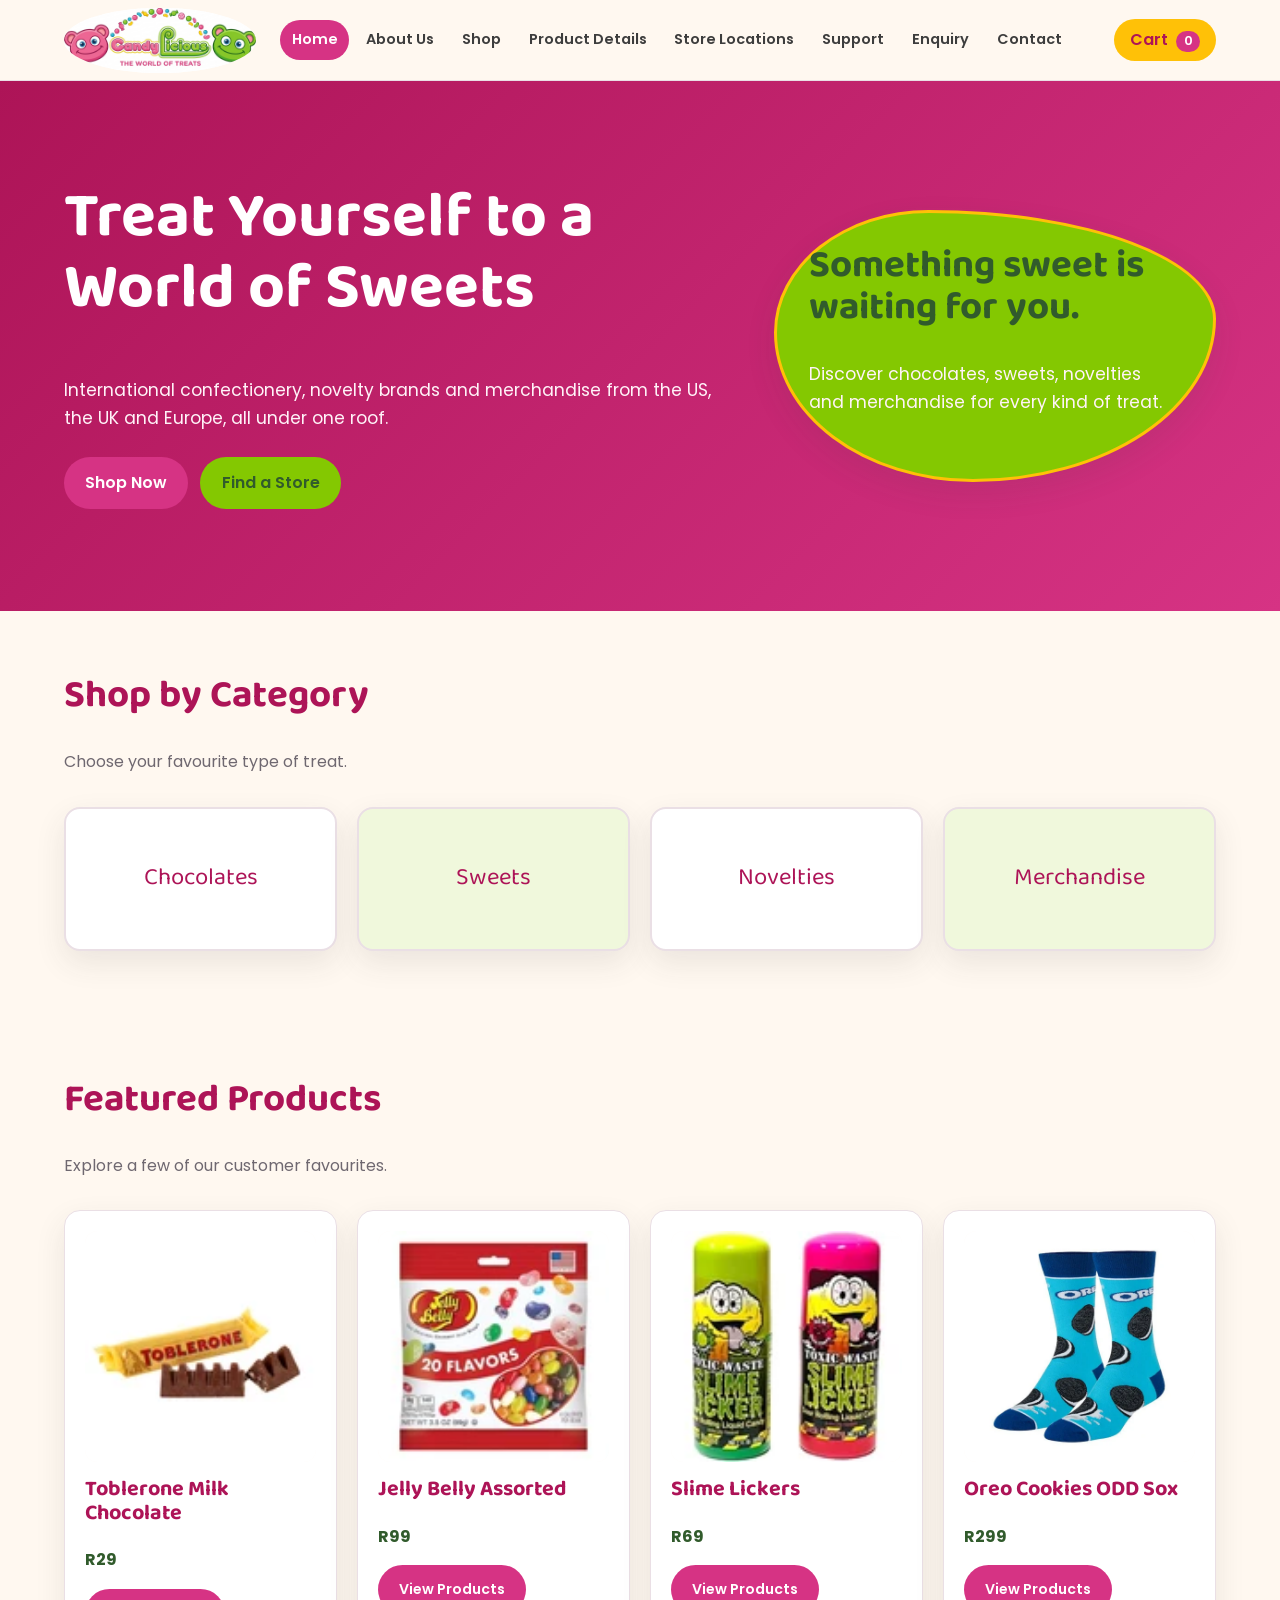
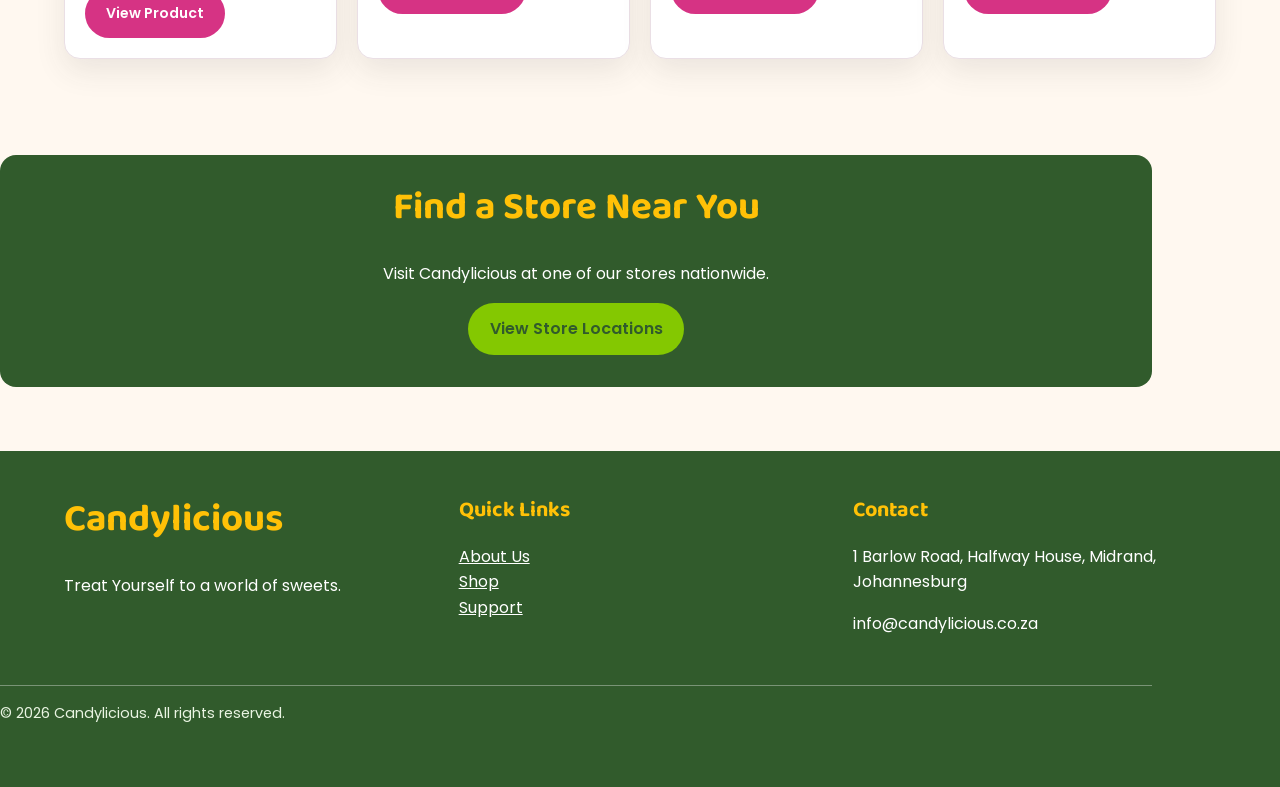
==== commit 7abbf7c6: "Part 3" ====
--- a/index.html
+++ b/index.html
@@ -27,6 +27,7 @@
                     <li><a href="products.html">Product Details</a></li>
                     <li><a href="location.html">Store Locations</a></li>
                     <li><a href="support.html">Support</a></li>
+                    <li><a href="enquiry.html">Enquiry</a></li>
                     <li><a href="contact.html">Contact</a></li>
                 </ul>
             </nav>
--- a/style.css
+++ b/style.css
@@ -105,7 +105,7 @@
   left: 0.5rem;
 }
 
-/* Header */
+/* Header and navigation */
 .site-header {
   position: sticky;
   top: 0;
@@ -546,11 +546,11 @@
   place-items: center;
   border: 3px dashed var(--lime);
   border-radius: var(--radius);
-  background: #f0f8dc;
+  background: #fff3f8;
   color: var(--green-dark);
   font-family: 'Baloo 2', Arial, sans-serif;
   font-size: 1.5rem;
-  text-align: center;
+  text-align: center; 
 }
 
 .contact-grid {
@@ -734,6 +734,12 @@
     align-items: flex-start;
     flex-direction: column;
   }
+
+  .map-wrapper,
+  .map-wrapper iframe {
+    min-height: 18rem;
+    height: 18rem;
+  }
 }
 
 /* Keyboard accessibility */
@@ -742,6 +748,108 @@
   outline-offset: 3px;
 }
 
+.cart-link {
+  display: inline-block;
+  margin-left: 1rem;
+  padding: 0.5rem 1rem;
+  border-radius: 999px;
+  background: var(--yellow);
+  color: var(--raspberry-dark);
+  font-weight: 600;
+  text-decoration: none;
+}
+
+.cart-count {
+  display: inline-grid;
+  place-items: center;
+  min-width: 1.5rem;
+  padding: 0 0.3rem;
+  margin-left: 0.25rem;
+  border-radius: 999px;
+  background: var(--raspberry);
+  color: #fff;
+  font-size: 0.8rem;
+}
+
+.cart-toast {
+  position: fixed;
+  bottom: 1.5rem;
+  left: 50%;
+  transform: translateX(-50%);
+  z-index: 50;
+  padding: 0.8rem 1.4rem;
+  border-radius: 999px;
+  background: var(--green-dark);
+  color: #fff;
+  box-shadow: 0 10px 30px rgba(0, 0, 0, 0.25);
+}
+
+.no-results {
+  padding: 2rem;
+  border-radius: var(--radius);
+  background: var(--white);
+  color: var(--muted);
+  text-align: center;
+}
+
+/* Logo in header */
+.brand-mark img {
+  width: 100%;
+  height: 100%;
+  object-fit: contain;
+  border-radius: 50%;
+  background: #fff;
+}
+
+/* Form validation states */
+.form-error {
+  min-height: 1.2rem;
+  margin: 0.25rem 0 0.75rem;
+  color: #b3001b;
+  font-size: 0.9rem;
+}
+
+.form-error:empty {
+  margin: 0;
+}
+
+.form-success {
+  margin-top: 1rem;
+  color: var(--green-dark);
+  font-weight: 600;
+}
+
+input[aria-invalid="true"],
+textarea[aria-invalid="true"],
+select[aria-invalid="true"] {
+  border: 2px solid #b3001b;
+}
+
+.category-section {
+  margin-bottom: 3rem;
+}
+
+.category-section h2 {
+  margin-bottom: 1.25rem;
+}
+
+
+.map-wrapper {
+  width: 100%;
+  min-height: 22rem;
+  overflow: hidden;
+  border: 3px solid var(--lime);
+  border-radius: var(--radius);
+  background-color: var(--white);
+  box-shadow: var(--shadow);
+}
+
+.map-wrapper iframe {
+  display: block;
+  width: 100%;
+  height: 22rem;
+  border: 0;
+}
 
 /* Tablet */
 @media (max-width: 768px) {
@@ -770,4 +878,10 @@
     flex-direction: column;
     align-items: flex-start;
   }
-}
+
+  .nav-list {
+    flex-direction: column;
+    width: 100%;
+  }
+}
+
